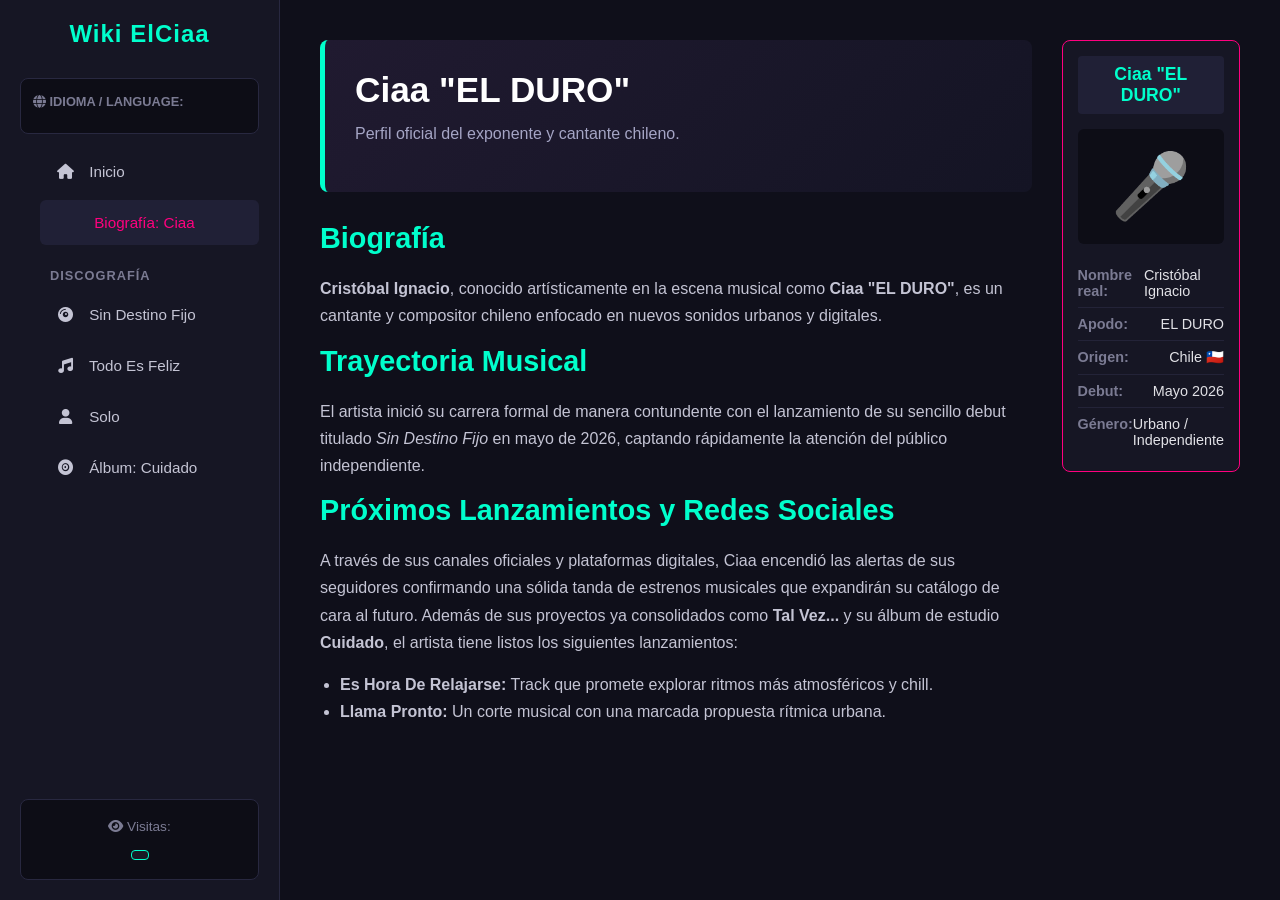
==== ciaa.html @ 7ce59ac2 "Create ciaa.html" ====
<!DOCTYPE html>
<html lang="es">
<head>
    <meta charset="UTF-8">
    <meta name="viewport" content="width=device-width, initial-scale=1.0">
    <title>Ciaa "EL DURO" - Wiki Oficial</title>
    <link rel="stylesheet" href="style.css">
    <link rel="stylesheet" href="https://cdnjs.cloudflare.com/ajax/libs/font-awesome/6.0.0/css/all.min.css">
</head>
<body>

    <nav class="sidebar">
        <div class="sidebar-header">
            <h2>Wiki ElCiaa</h2>
        </div>

        <div class="translate-container">
            <p><i class="fas fa-globe"></i> Idioma / Language:</p>
            <div id="google_translate_element"></div>
        </div>

        <ul class="nav-links">
            <li><a href="index.html"><i class="fas fa-home"></i> Inicio</a></li>
            <li><a href="ciaa.html" class="active"><i class="fas fa-user-music"></i> Biografía: Ciaa</a></li>
            <li class="section-title">Discografía</li>
            <li><a href="index.html#sin-destino"><i class="fas fa-compact-disc"></i> Sin Destino Fijo</a></li>
            <li><a href="index.html#todo-es-feliz"><i class="fas fa-music"></i> Todo Es Feliz</a></li>
            <li><a href="index.html#solo"><i class="fas fa-user"></i> Solo</a></li>
            <li><a href="index.html#album-cuidado"><i class="fas fa-record-vinyl"></i> Álbum: Cuidado</a></li>
        </ul>
        
        <div class="visitor-counter">
            <p><i class="fas fa-eye"></i> Visitas:</p>
            <div class="counter-render">
                <script type="text/javascript" src="https://contador.websiteout.com/js/21/0/1504/0"></script>
            </div>
        </div>
    </nav>

    <main class="main-content">
        <div class="content-layout">
            
            <div class="body-text">
                <div class="hero-banner" style="border-left-color: #00ffcc;">
                    <h1>Ciaa "EL DURO"</h1>
                    <p>Perfil oficial del exponente y cantante chileno.</p>
                </div>

                <h2>Biografía</h2>
                <p><strong>Cristóbal Ignacio</strong>, conocido artísticamente en la escena musical como <strong>Ciaa "EL DURO"</strong>, es un cantante y compositor chileno enfocado en nuevos sonidos urbanos y digitales.</p>
                
                <h2>Trayectoria Musical</h2>
                <p>El artista inició su carrera formal de manera contundente con el lanzamiento de su sencillo debut titulado <em>Sin Destino Fijo</em> en mayo de 2026, captando rápidamente la atención del público independiente.</p>
                
                <h2>Próximos Lanzamientos y Redes Sociales</h2>
                <p>A través de sus canales oficiales y plataformas digitales, Ciaa encendió las alertas de sus seguidores confirmando una sólida tanda de estrenos musicales que expandirán su catálogo de cara al futuro. Además de sus proyectos ya consolidados como <strong>Tal Vez...</strong> y su álbum de estudio <strong>Cuidado</strong>, el artista tiene listos los siguientes lanzamientos:</p>
                
                <ul>
                    <li><strong>Es Hora De Relajarse:</strong> Track que promete explorar ritmos más atmosféricos y chill.</li>
                    <li><strong>Llama Pronto:</strong> Un corte musical con una marcada propuesta rítmica urbana.</li>
                </ul>
            </div>

            <aside class="infobox">
                <h3>Ciaa "EL DURO"</h3>
                <div class="infobox-img">🎤</div>
                <div class="info-row">
                    <strong>Nombre real:</strong> 
                    <span>Cristóbal Ignacio</span>
                </div>
                <div class="info-row">
                    <strong>Apodo:</strong> 
                    <span>EL DURO</span>
                </div>
                <div class="info-row">
                    <strong>Origen:</strong> 
                    <span>Chile 🇨🇱</span>
                </div>
                <div class="info-row">
                    <strong>Debut:</strong> 
                    <span>Mayo 2026</span>
                </div>
                <div class="info-row">
                    <strong>Género:</strong> 
                    <span>Urbano / Independiente</span>
                </div>
            </aside>

        </div>
    </main>

    <script type="text/javascript">
        function googleTranslateElementInit() {
            new google.translate.TranslateElement({
                pageLanguage: 'es', 
                includedLanguages: 'en,es,pt,fr,it,de,ja,ko',
                layout: google.translate.TranslateElement.InlineLayout.SIMPLE
            }, 'google_translate_element');
        }
    </script>
    <script type="text/javascript" src="//translate.google.com/translate_a/element.js?cb=googleTranslateElementInit"></script>

</body>
</html>
---- style.css ----
/* Configuración General */
* {
    margin: 0;
    padding: 0;
    box-sizing: border-box;
    font-family: 'Segoe UI', Tahoma, Geneva, Verdana, sans-serif;
}

body {
    display: flex;
    background-color: #0f0f1a;
    color: #e1e1e6;
    min-height: 100vh;
}

/* MENÚ LATERAL (SIDEBAR) */
.sidebar {
    width: 280px;
    background-color: #161624;
    border-right: 1px solid #282840;
    display: flex;
    flex-direction: column;
    position: fixed;
    height: 100vh;
    padding: 20px;
}

.sidebar-header h2 {
    color: #00ffcc;
    font-size: 1.5rem;
    text-align: center;
    margin-bottom: 30px;
    letter-spacing: 1px;
}

.nav-links {
    list-style: none;
    flex-grow: 1;
}

.nav-links li {
    margin-bottom: 5px;
}

.nav-links .section-title {
    color: #7b7b93;
    font-size: 0.8rem;
    text-transform: uppercase;
    font-weight: bold;
    margin: 20px 0 5px 10px;
    letter-spacing: 1px;
}

.nav-links a {
    display: block;
    color: #c4c4d4;
    text-decoration: none;
    padding: 10px 15px;
    border-radius: 6px;
    font-size: 0.95rem;
    transition: all 0.2s ease;
}

.nav-links a i {
    margin-right: 10px;
    width: 20px;
    text-align: center;
}

.nav-links a:hover, .nav-links a.active {
    background-color: #202036;
    color: #ff007f;
    padding-left: 20px;
}

/* CONTADOR DE VISITAS */
.visitor-counter {
    background-color: #0d0d16;
    border: 1px solid #282840;
    padding: 15px;
    border-radius: 8px;
    text-align: center;
    margin-top: 15px;
}

.visitor-counter p {
    font-size: 0.85rem;
    color: #7b7b93;
    margin-bottom: 8px;
}

.counter-render {
    display: inline-block;
    padding: 4px 8px;
    background-color: #1a1a26;
    border-radius: 4px;
    border: 1px solid #00ffcc;
}

/* CONTENIDO PRINCIPAL */
.main-content {
    margin-left: 280px;
    padding: 40px;
    width: calc(100% - 280px);
}

.hero-banner {
    background: linear-gradient(135deg, #201a30, #141424);
    border-left: 5px solid #ff007f;
    padding: 30px;
    border-radius: 8px;
    margin-bottom: 30px;
}

.hero-banner h1 {
    color: #ffffff;
    font-size: 2.2rem;
    margin-bottom: 10px;
}

.hero-banner p {
    color: #a5a5c5;
}

h2 {
    color: #00ffcc;
    margin-bottom: 20px;
    font-size: 1.8rem;
}

h3 {
    color: #ffffff;
    margin: 20px 0 10px 0;
}

p, ul, ol {
    line-height: 1.7;
    color: #c4c4d4;
    margin-bottom: 15px;
}

ul, ol {
    padding-left: 20px;
}

/* INFOBOX (COMO FANDOM) */
.content-layout {
    display: flex;
    gap: 30px;
}

.body-text {
    flex-grow: 1;
}

.infobox {
    width: 300px;
    background-color: #161624;
    border: 1px solid #ff007f;
    border-radius: 8px;
    padding: 15px;
    align-self: flex-start;
}

.infobox h3 {
    margin-top: 0;
    text-align: center;
    background-color: #202036;
    padding: 8px;
    border-radius: 4px;
    font-size: 1.1rem;
    color: #00ffcc;
}

.infobox-img {
    font-size: 4rem;
    text-align: center;
    margin: 15px 0;
    background: #0d0d16;
    padding: 20px;
    border-radius: 6px;
}

.info-row {
    display: flex;
    justify-content: space-between;
    font-size: 0.9rem;
    padding: 8px 0;
    border-bottom: 1px solid #232338;
}

.info-row:last-child {
    border-bottom: none;
}

.info-row strong {
    color: #7b7b93;
}

/* TRADUCTOR DE GOOGLE */
.translate-container {
    background-color: #0d0d16;
    border: 1px solid #282840;
    padding: 12px;
    border-radius: 8px;
    margin-bottom: 15px;
}

.translate-container p {
    font-size: 0.8rem;
    color: #7b7b93;
    margin-bottom: 8px;
    font-weight: bold;
    text-transform: uppercase;
}

.goog-te-gadget-simple {
    background-color: #1a1a26 !important;
    border: 1px solid #ff007f !important;
    padding: 6px !important;
    border-radius: 4px !important;
    font-family: inherit !important;
    display: flex !important;
    justify-content: space-between;
    align-items: center;
}

.goog-te-gadget-simple span {
    color: #00ffcc !important;
    font-size: 0.9rem !important;
}

.goog-te-gadget-icon {
    display: none !important;
}

.goog-te-banner-frame.skiptranslate {
    display: none !important;
}
body {
    top: 0px !important;
}
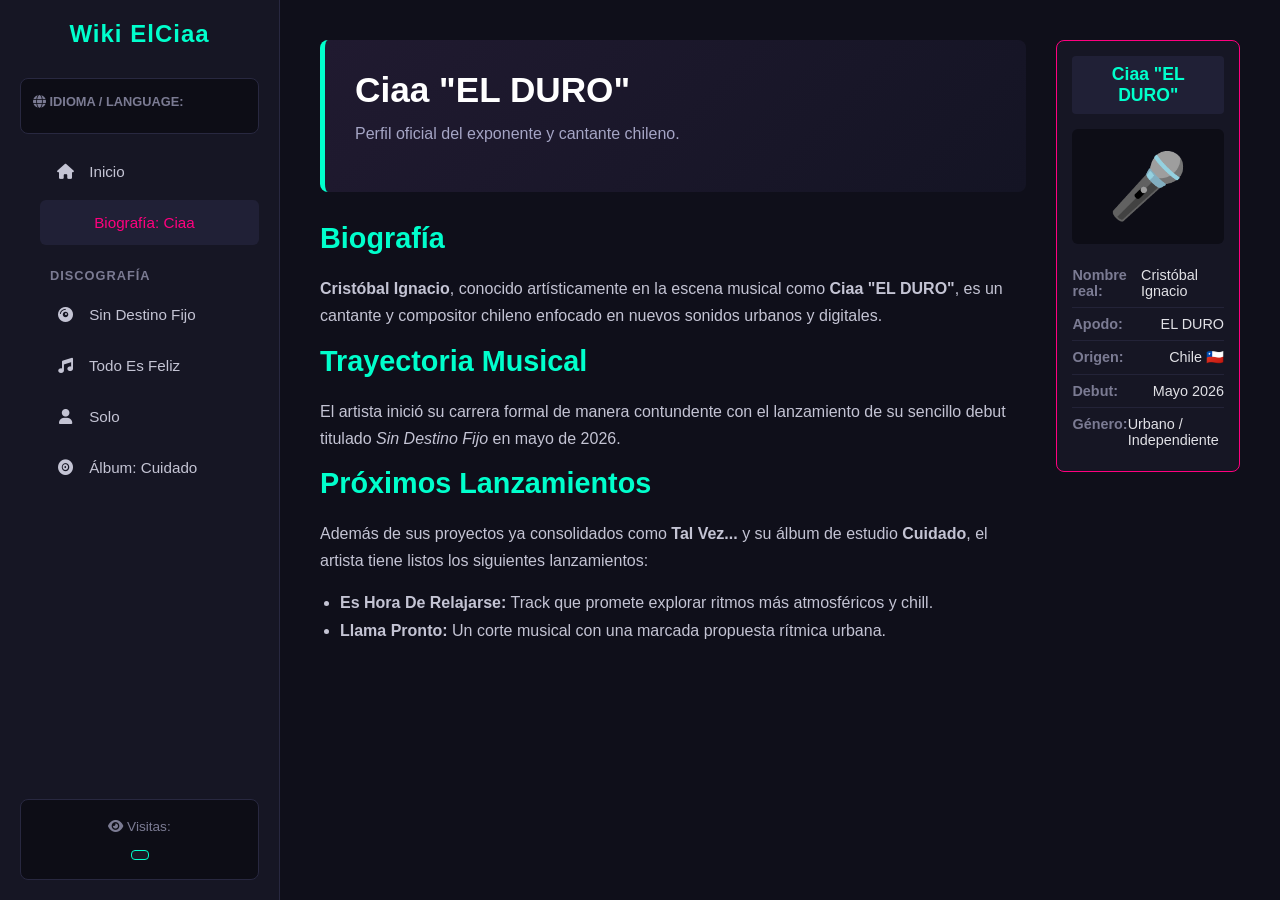
==== commit 6c771c4e: "Update ciaa.html" ====
--- a/ciaa.html
+++ b/ciaa.html
@@ -4,6 +4,7 @@
     <meta charset="UTF-8">
     <meta name="viewport" content="width=device-width, initial-scale=1.0">
     <title>Ciaa "EL DURO" - Wiki Oficial</title>
+    <link rel="icon" type="image/x-icon" href="favicon.ico">
     <link rel="stylesheet" href="style.css">
     <link rel="stylesheet" href="https://cdnjs.cloudflare.com/ajax/libs/font-awesome/6.0.0/css/all.min.css">
 </head>
@@ -39,22 +40,17 @@
 
     <main class="main-content">
         <div class="content-layout">
-            
             <div class="body-text">
                 <div class="hero-banner" style="border-left-color: #00ffcc;">
                     <h1>Ciaa "EL DURO"</h1>
                     <p>Perfil oficial del exponente y cantante chileno.</p>
                 </div>
-
                 <h2>Biografía</h2>
                 <p><strong>Cristóbal Ignacio</strong>, conocido artísticamente en la escena musical como <strong>Ciaa "EL DURO"</strong>, es un cantante y compositor chileno enfocado en nuevos sonidos urbanos y digitales.</p>
-                
                 <h2>Trayectoria Musical</h2>
-                <p>El artista inició su carrera formal de manera contundente con el lanzamiento de su sencillo debut titulado <em>Sin Destino Fijo</em> en mayo de 2026, captando rápidamente la atención del público independiente.</p>
-                
-                <h2>Próximos Lanzamientos y Redes Sociales</h2>
-                <p>A través de sus canales oficiales y plataformas digitales, Ciaa encendió las alertas de sus seguidores confirmando una sólida tanda de estrenos musicales que expandirán su catálogo de cara al futuro. Además de sus proyectos ya consolidados como <strong>Tal Vez...</strong> y su álbum de estudio <strong>Cuidado</strong>, el artista tiene listos los siguientes lanzamientos:</p>
-                
+                <p>El artista inició su carrera formal de manera contundente con el lanzamiento de su sencillo debut titulado <em>Sin Destino Fijo</em> en mayo de 2026.</p>
+                <h2>Próximos Lanzamientos</h2>
+                <p>Además de sus proyectos ya consolidados como <strong>Tal Vez...</strong> y su álbum de estudio <strong>Cuidado</strong>, el artista tiene listos los siguientes lanzamientos:</p>
                 <ul>
                     <li><strong>Es Hora De Relajarse:</strong> Track que promete explorar ritmos más atmosféricos y chill.</li>
                     <li><strong>Llama Pronto:</strong> Un corte musical con una marcada propuesta rítmica urbana.</li>
@@ -64,28 +60,12 @@
             <aside class="infobox">
                 <h3>Ciaa "EL DURO"</h3>
                 <div class="infobox-img">🎤</div>
-                <div class="info-row">
-                    <strong>Nombre real:</strong> 
-                    <span>Cristóbal Ignacio</span>
-                </div>
-                <div class="info-row">
-                    <strong>Apodo:</strong> 
-                    <span>EL DURO</span>
-                </div>
-                <div class="info-row">
-                    <strong>Origen:</strong> 
-                    <span>Chile 🇨🇱</span>
-                </div>
-                <div class="info-row">
-                    <strong>Debut:</strong> 
-                    <span>Mayo 2026</span>
-                </div>
-                <div class="info-row">
-                    <strong>Género:</strong> 
-                    <span>Urbano / Independiente</span>
-                </div>
+                <div class="info-row"><strong>Nombre real:</strong> <span>Cristóbal Ignacio</span></div>
+                <div class="info-row"><strong>Apodo:</strong> <span>EL DURO</span></div>
+                <div class="info-row"><strong>Origen:</strong> <span>Chile 🇨🇱</span></div>
+                <div class="info-row"><strong>Debut:</strong> <span>Mayo 2026</span></div>
+                <div class="info-row"><strong>Género:</strong> <span>Urbano / Independiente</span></div>
             </aside>
-
         </div>
     </main>
 
@@ -99,6 +79,5 @@
         }
     </script>
     <script type="text/javascript" src="//translate.google.com/translate_a/element.js?cb=googleTranslateElementInit"></script>
-
 </body>
 </html>
